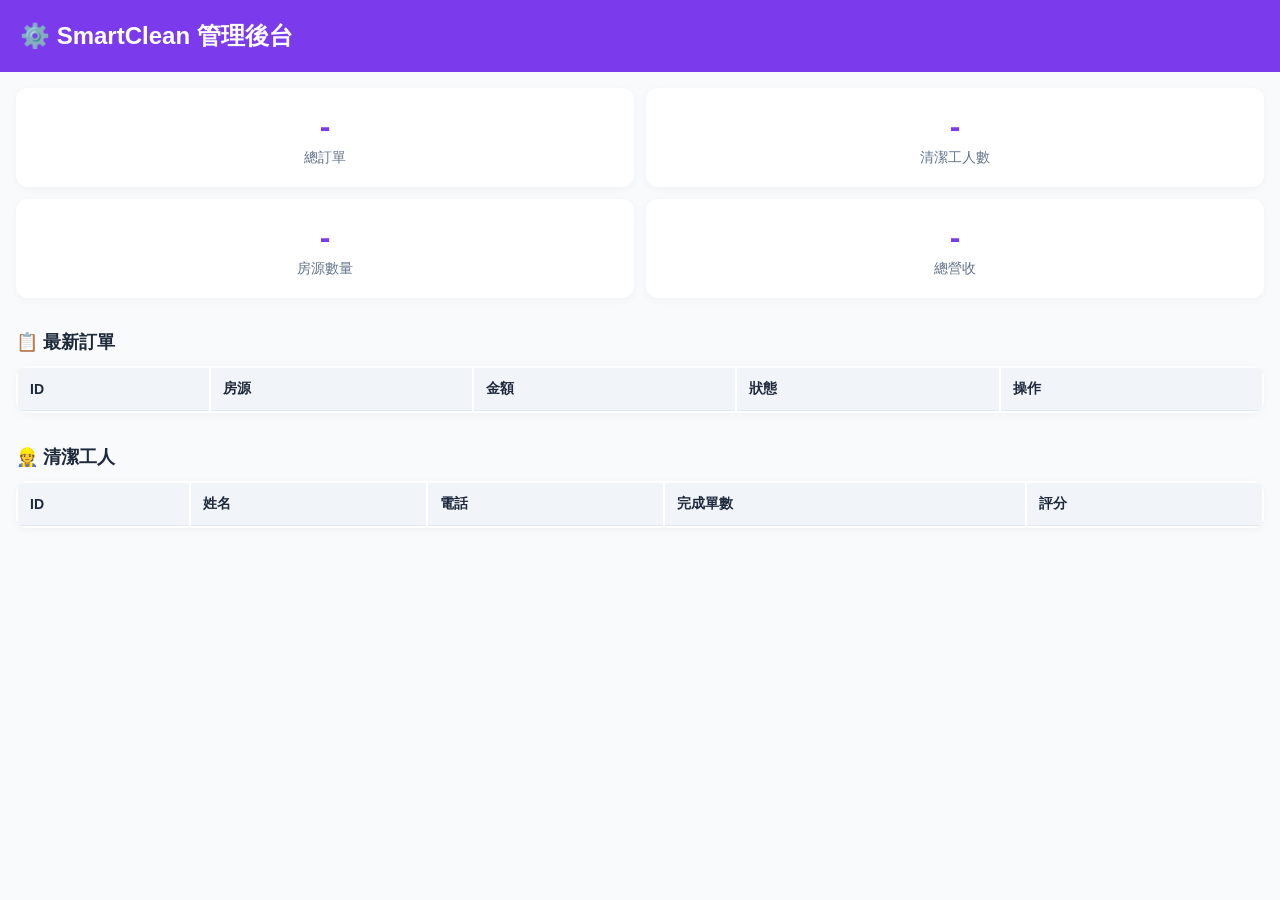
==== static/admin.html @ ddf5afd5 "feat: 前端頁面 - cleaner.html 搶單大廳 (WebSocket 即時更新、距離排序) - host.html 房東發單 (發單、房源管理) - admin.html 管理後台 (統" ====
<!DOCTYPE html>
<html lang="zh-TW">
<head>
    <meta charset="UTF-8">
    <meta name="viewport" content="width=device-width, initial-scale=1.0">
    <title>SmartClean - 管理後台</title>
    <style>
        :root {
            --primary: #7c3aed;
            --bg: #f8fafc;
            --card-bg: #ffffff;
            --text-main: #1e293b;
            --text-muted: #64748b;
            --border: #e2e8f0;
        }
        * { box-sizing: border-box; margin: 0; padding: 0; }
        body { font-family: -apple-system, BlinkMacSystemFont, sans-serif; background: var(--bg); color: var(--text-main); }
        
        .header { background: var(--primary); color: white; padding: 20px; }
        .header h1 { font-size: 24px; }
        
        .stats { display: grid; grid-template-columns: repeat(2, 1fr); gap: 12px; padding: 16px; }
        .stat-card { background: var(--card-bg); padding: 20px; border-radius: 12px; text-align: center; box-shadow: 0 2px 8px rgba(0,0,0,0.04); }
        .stat-value { font-size: 32px; font-weight: 800; color: var(--primary); }
        .stat-label { font-size: 14px; color: var(--text-muted); margin-top: 4px; }
        
        .section { padding: 16px; }
        .section-title { font-size: 18px; font-weight: 700; margin-bottom: 12px; }
        
        table { width: 100%; background: var(--card-bg); border-radius: 12px; overflow: hidden; box-shadow: 0 2px 8px rgba(0,0,0,0.04); }
        th, td { padding: 12px; text-align: left; border-bottom: 1px solid var(--border); }
        th { background: #f1f5f9; font-weight: 600; font-size: 14px; }
        td { font-size: 14px; }
        
        .status-badge { padding: 4px 8px; border-radius: 4px; font-size: 12px; font-weight: 600; }
        .status-open { background: #d1fae5; color: #065f46; }
        .status-accepted { background: #dbeafe; color: #1e40af; }
        .status-completed { background: #f1f5f9; color: #475569; }
        
        .btn { padding: 8px 16px; border-radius: 6px; border: none; cursor: pointer; font-weight: 600; }
        .btn-danger { background: #fee2e2; color: #dc2626; }
        
        .toast { position: fixed; top: 20px; left: 50%; transform: translateX(-50%); background: rgba(0,0,0,0.8); color: white; padding: 12px 24px; border-radius: 8px; z-index: 1000; opacity: 0; transition: opacity 0.3s; }
        .toast.show { opacity: 1; }
    </style>
</head>
<body>
    <header class="header">
        <h1>⚙️ SmartClean 管理後台</h1>
    </header>
    
    <div class="stats">
        <div class="stat-card">
            <div class="stat-value" id="totalOrders">-</div>
            <div class="stat-label">總訂單</div>
        </div>
        <div class="stat-card">
            <div class="stat-value" id="totalCleaners">-</div>
            <div class="stat-label">清潔工人數</div>
        </div>
        <div class="stat-card">
            <div class="stat-value" id="totalProperties">-</div>
            <div class="stat-label">房源數量</div>
        </div>
        <div class="stat-card">
            <div class="stat-value" id="totalRevenue">-</div>
            <div class="stat-label">總營收</div>
        </div>
    </div>
    
    <div class="section">
        <div class="section-title">📋 最新訂單</div>
        <table>
            <thead>
                <tr>
                    <th>ID</th>
                    <th>房源</th>
                    <th>金額</th>
                    <th>狀態</th>
                    <th>操作</th>
                </tr>
            </thead>
            <tbody id="ordersTable"></tbody>
        </table>
    </div>
    
    <div class="section">
        <div class="section-title">👷 清潔工人</div>
        <table>
            <thead>
                <tr>
                    <th>ID</th>
                    <th>姓名</th>
                    <th>電話</th>
                    <th>完成單數</th>
                    <th>評分</th>
                </tr>
            </thead>
            <tbody id="cleanersTable"></tbody>
        </table>
    </div>
    
    <div class="toast" id="toast"></div>
    
    <script>
        const API = window.location.origin + '/api';
        loadData();
        
        async function loadData() {
            // Orders
            const ordersRes = await fetch(API + '/orders');
            const ordersData = await ordersRes.json();
            
            if (ordersData.success) {
                const orders = ordersData.data;
                document.getElementById('totalOrders').textContent = orders.length;
                document.getElementById('totalRevenue').textContent = '$' + orders.reduce((sum, o) => sum + (o.price || 0), 0);
                
                document.getElementById('ordersTable').innerHTML = orders.slice(0, 10).map(o => `
                    <tr>
                        <td>${o.id}</td>
                        <td>${o.property_name || '-'}</td>
                        <td>$${o.price}</td>
                        <td><span class="status-badge status-${o.status}">${o.status}</span></td>
                        <td><button class="btn btn-danger" onclick="deleteOrder(${o.id})">刪除</button></td>
                    </tr>
                `).join('');
            }
            
            // Cleaners
            const cleanersRes = await fetch(API + '/cleaners');
            const cleanersData = await cleanersRes.json();
            
            if (cleanersData.success) {
                const cleaners = cleanersData.data;
                document.getElementById('totalCleaners').textContent = cleaners.length;
                
                document.getElementById('cleanersTable').innerHTML = cleaners.map(c => `
                    <tr>
                        <td>${c.id}</td>
                        <td>${c.name}</td>
                        <td>${c.phone}</td>
                        <td>${c.total_jobs}</td>
                        <td>⭐ ${c.rating}</td>
                    </tr>
                `).join('');
            }
            
            // Properties
            const propsRes = await fetch(API + '/properties');
            const propsData = await propsRes.json();
            
            if (propsData.success) {
                document.getElementById('totalProperties').textContent = propsData.data.length;
            }
        }
        
        async function deleteOrder(id) {
            if (!confirm('確定刪除訂單？')) return;
            
            // In real app, implement delete endpoint
            showToast('刪除功能待實現');
        }
        
        function showToast(msg) {
            const toast = document.getElementById('toast');
            toast.textContent = msg;
            toast.classList.add('show');
            setTimeout(() => toast.classList.remove('show'), 3000);
        }
    </script>
</body>
</html>
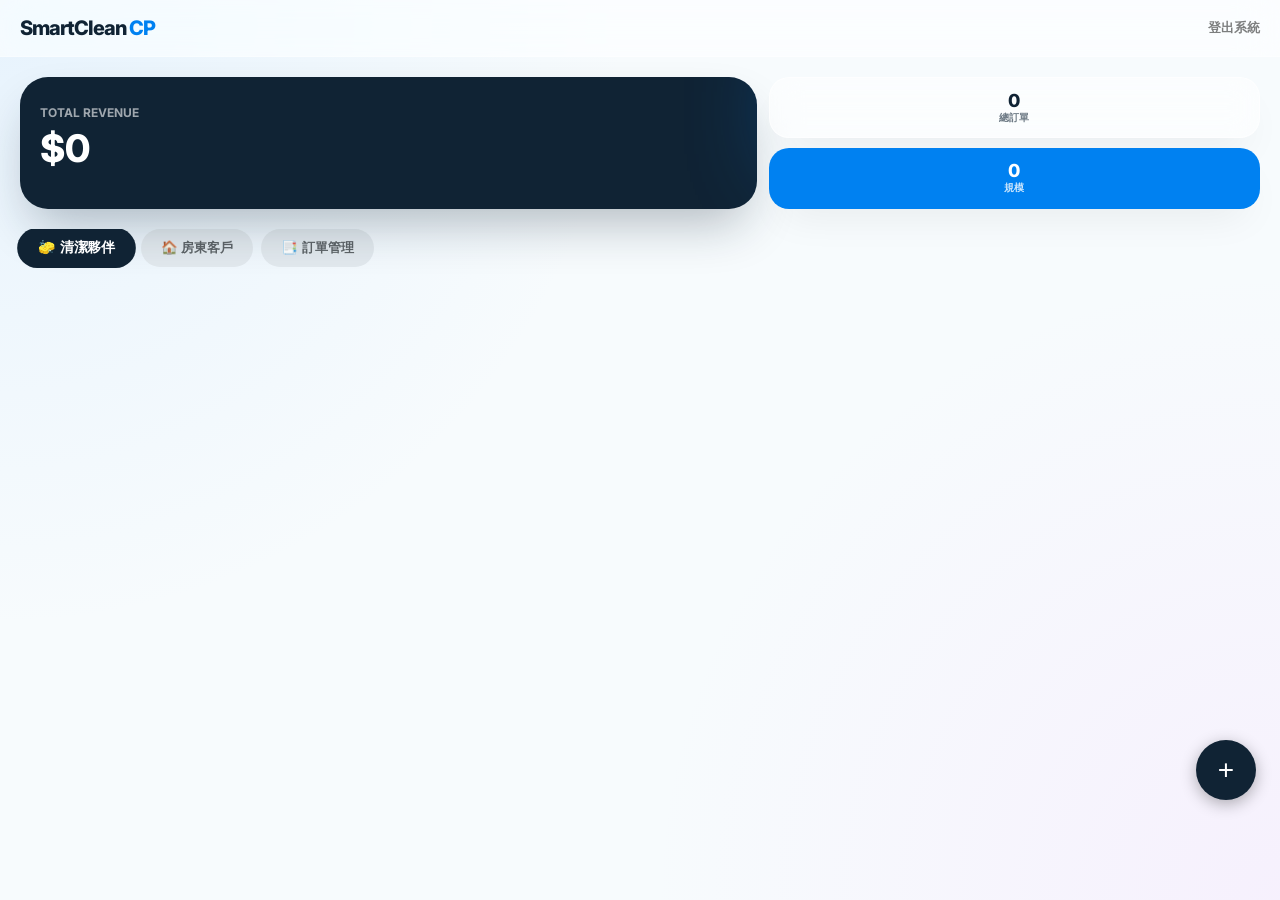
==== commit 2e477f9b: "chore: 使用舊版前端頁面" ====
--- a/static/admin.html
+++ b/static/admin.html
@@ -2,172 +2,454 @@
 <html lang="zh-TW">
 <head>
     <meta charset="UTF-8">
-    <meta name="viewport" content="width=device-width, initial-scale=1.0">
-    <title>SmartClean - 管理後台</title>
+    <meta name="viewport" content="width=device-width, initial-scale=1.0, viewport-fit=cover">
+    <title>SmartClean CP | 2026 旗艦管理端</title>
+    <link rel="stylesheet" href="https://fonts.googleapis.com/css2?family=Inter:wght@400;600;700;800&display=swap">
     <style>
+        /* 加載遮罩 */
+        .loading-overlay {
+            display: none;
+            position: fixed;
+            top: 0;
+            left: 0;
+            width: 100%;
+            height: 100%;
+            background: rgba(0, 0, 0, 0.5);
+            backdrop-filter: blur(4px);
+            -webkit-backdrop-filter: blur(4px);
+            z-index: 9999;
+            justify-content: center;
+            align-items: center;
+            flex-direction: column;
+        }
+        .loading-overlay.active { display: flex; }
+        body.no-scroll { overflow: hidden !important; }
+        .loading-spinner {
+            width: 48px; height: 48px;
+            border: 4px solid rgba(255, 255, 255, 0.3);
+            border-top-color: #fff;
+            border-radius: 50%;
+            animation: spin 1s linear infinite;
+        }
+        @keyframes spin { to { transform: rotate(360deg); } }
+        .loading-text { color: #fff; margin-top: 16px; font-size: 16px; font-weight: 600; }
+
         :root {
-            --primary: #7c3aed;
-            --bg: #f8fafc;
-            --card-bg: #ffffff;
-            --text-main: #1e293b;
-            --text-muted: #64748b;
-            --border: #e2e8f0;
-        }
-        * { box-sizing: border-box; margin: 0; padding: 0; }
-        body { font-family: -apple-system, BlinkMacSystemFont, sans-serif; background: var(--bg); color: var(--text-main); }
-        
-        .header { background: var(--primary); color: white; padding: 20px; }
-        .header h1 { font-size: 24px; }
-        
-        .stats { display: grid; grid-template-columns: repeat(2, 1fr); gap: 12px; padding: 16px; }
-        .stat-card { background: var(--card-bg); padding: 20px; border-radius: 12px; text-align: center; box-shadow: 0 2px 8px rgba(0,0,0,0.04); }
-        .stat-value { font-size: 32px; font-weight: 800; color: var(--primary); }
-        .stat-label { font-size: 14px; color: var(--text-muted); margin-top: 4px; }
-        
-        .section { padding: 16px; }
-        .section-title { font-size: 18px; font-weight: 700; margin-bottom: 12px; }
-        
-        table { width: 100%; background: var(--card-bg); border-radius: 12px; overflow: hidden; box-shadow: 0 2px 8px rgba(0,0,0,0.04); }
-        th, td { padding: 12px; text-align: left; border-bottom: 1px solid var(--border); }
-        th { background: #f1f5f9; font-weight: 600; font-size: 14px; }
-        td { font-size: 14px; }
-        
-        .status-badge { padding: 4px 8px; border-radius: 4px; font-size: 12px; font-weight: 600; }
-        .status-open { background: #d1fae5; color: #065f46; }
-        .status-accepted { background: #dbeafe; color: #1e40af; }
-        .status-completed { background: #f1f5f9; color: #475569; }
-        
-        .btn { padding: 8px 16px; border-radius: 6px; border: none; cursor: pointer; font-weight: 600; }
-        .btn-danger { background: #fee2e2; color: #dc2626; }
-        
-        .toast { position: fixed; top: 20px; left: 50%; transform: translateX(-50%); background: rgba(0,0,0,0.8); color: white; padding: 12px 24px; border-radius: 8px; z-index: 1000; opacity: 0; transition: opacity 0.3s; }
-        .toast.show { opacity: 1; }
+            /* OKLCH 旗艦色彩空間 */
+            --bg-canvas: oklch(98.5% 0.005 240);
+            --primary: oklch(60% 0.2 250);
+            --midnight: oklch(25% 0.04 245);
+            --glass-card: rgba(255, 255, 255, 0.5);
+            --glass-border: rgba(255, 255, 255, 0.6);
+            --shadow-lux: 0 20px 40px -15px oklch(0% 0 0 / 8%);
+            --spring: cubic-bezier(0.3, 1.5, 0.5, 1);
+        }
+
+        * { box-sizing: border-box; margin: 0; padding: 0; -webkit-tap-highlight-color: transparent; }
+
+        body {
+            background: var(--bg-canvas);
+            font-family: 'Inter', system-ui, sans-serif;
+            color: var(--midnight);
+            padding-bottom: env(safe-area-inset-bottom);
+            background-image: 
+                radial-gradient(circle at 0% 0%, oklch(85% 0.08 250 / 20%), transparent 40%),
+                radial-gradient(circle at 100% 100%, oklch(85% 0.12 320 / 15%), transparent 40%);
+            background-attachment: fixed;
+            min-height: 100vh;
+        }
+
+        /* 導航列 */
+        header {
+            position: sticky; top: 0; z-index: 100;
+            padding: calc(env(safe-area-inset-top) + 16px) 20px 16px;
+            background: rgba(255, 255, 255, 0.6);
+            backdrop-filter: blur(20px) saturate(180%);
+            border-bottom: 1px solid rgba(255, 255, 255, 0.3);
+            display: flex; justify-content: space-between; align-items: center;
+        }
+
+        .logo { font-size: 20px; font-weight: 800; letter-spacing: -1px; }
+
+        /* 統計區 */
+        .dashboard { padding: 20px; display: grid; grid-template-columns: 1.2fr 0.8fr; gap: 12px; }
+        .hero-card {
+            background: var(--midnight); color: white; border-radius: 28px;
+            padding: 28px 20px; box-shadow: 0 25px 50px -12px oklch(25% 0.04 245 / 30%);
+            position: relative; overflow: hidden;
+        }
+        .hero-card::after {
+            content: ''; position: absolute; top: -20%; right: -20%; width: 120px; height: 120px;
+            background: var(--primary); filter: blur(50px); opacity: 0.4;
+        }
+
+        .side-stats { display: grid; grid-template-rows: 1fr 1fr; gap: 10px; }
+        .mini-glass {
+            background: var(--glass-card); backdrop-filter: blur(15px);
+            border: 1px solid var(--glass-border); border-radius: 20px;
+            padding: 12px; text-align: center; box-shadow: var(--shadow-lux);
+        }
+
+        /* 導覽切換 */
+        .tab-nav {
+            display: flex; gap: 8px; padding: 0 20px 20px; overflow-x: auto;
+            scrollbar-width: none;
+        }
+        .tab-btn {
+            padding: 10px 20px; border-radius: 50px; border: none; font-weight: 700;
+            background: oklch(93% 0.01 240); color: oklch(50% 0.01 240);
+            white-space: nowrap; transition: 0.3s var(--spring);
+        }
+        .tab-btn.active { background: var(--midnight); color: white; transform: scale(1.05); }
+
+        /* 列表：名片化樣式 */
+        .list-wrap { padding: 0 20px 100px; display: flex; flex-direction: column; gap: 16px; }
+
+        .id-card {
+            background: var(--glass-card);
+            backdrop-filter: blur(25px) saturate(200%);
+            -webkit-backdrop-filter: blur(25px) saturate(200%);
+            border: 1px solid var(--glass-border);
+            border-radius: 24px;
+            padding: 20px;
+            box-shadow: var(--shadow-lux);
+            animation: slideUp 0.5s var(--spring) both;
+        }
+
+        @keyframes slideUp { from { opacity: 0; transform: translateY(20px); } to { opacity: 1; transform: translateY(0); } }
+
+        .card-top { display: flex; align-items: center; gap: 14px; margin-bottom: 16px; }
+        .pfp {
+            width: 50px; height: 50px; border-radius: 16px; background: var(--primary);
+            color: white; display: flex; align-items: center; justify-content: center;
+            font-size: 20px; font-weight: 800; box-shadow: 0 8px 16px oklch(60% 0.2 250 / 20%);
+        }
+
+        .card-body h3 { font-size: 18px; font-weight: 800; margin-bottom: 2px; }
+        .card-body p { font-size: 14px; opacity: 0.6; font-weight: 600; }
+
+        .key-row {
+            background: rgba(255, 255, 255, 0.4); padding: 10px 14px; border-radius: 14px;
+            display: flex; justify-content: space-between; align-items: center; margin-bottom: 16px;
+        }
+        .key-label { font-size: 11px; font-weight: 800; color: oklch(50% 0.01 240); }
+        .key-val { font-family: monospace; font-weight: 800; color: var(--primary); font-size: 15px; }
+
+        /* 按鈕優化：支援自動換行 */
+        .card-btns {
+            display: flex; flex-wrap: wrap; gap: 10px;
+        }
+        .btn {
+            flex: 1 1 120px; /* 寬度不足時自動換行 */
+            padding: 14px; border-radius: 14px; border: none;
+            font-size: 14px; font-weight: 800; cursor: pointer;
+            transition: 0.2s; text-align: center;
+        }
+        .btn-edit { background: var(--midnight); color: white; }
+        .btn-del { background: oklch(92% 0.04 25); color: oklch(55% 0.2 25); }
+        .btn:active { transform: scale(0.96); opacity: 0.8; }
+
+        /* 模態框修正 */
+        .modal {
+            position: fixed; inset: 0; background: rgba(0,0,0,0.3); backdrop-filter: blur(10px);
+            display: none; align-items: flex-end; z-index: 1000;
+        }
+        .modal.active { display: flex; }
+        .modal-body {
+            background: white; width: 100%; padding: 30px 20px calc(30px + env(safe-area-inset-bottom));
+            border-radius: 30px 30px 0 0; animation: sheetUp 0.4s var(--spring);
+        }
+        @keyframes sheetUp { from { transform: translateY(100%); } to { transform: translateY(0); } }
+
+        .input-box { margin-bottom: 15px; }
+        .input-box label { display: block; font-size: 12px; font-weight: 700; margin-bottom: 6px; opacity: 0.5; }
+        .input-box input {
+            width: 100%; padding: 15px; border-radius: 14px; border: 2px solid oklch(95% 0.01 240);
+            background: oklch(98% 0.01 240); font-weight: 600;
+        }
     </style>
 </head>
 <body>
-    <header class="header">
-        <h1>⚙️ SmartClean 管理後台</h1>
-    </header>
-    
-    <div class="stats">
-        <div class="stat-card">
-            <div class="stat-value" id="totalOrders">-</div>
-            <div class="stat-label">總訂單</div>
+
+<!-- 加載遮罩 -->
+<div id="loadingOverlay" class="loading-overlay">
+    <div class="loading-spinner"></div>
+    <div class="loading-text">載入中...</div>
+</div>
+
+<header>
+    <div class="logo">SmartClean <span style="color:var(--primary)">CP</span></div>
+    <button onclick="location.href='index.html'" style="border:none; background:none; font-weight:700; opacity:0.5;">登出系統</button>
+</header>
+
+<div class="dashboard">
+    <div class="hero-card">
+        <p style="font-size:12px; opacity:0.6; font-weight:700;">TOTAL REVENUE</p>
+        <div id="statTotal" style="font-size:38px; font-weight:800; margin-top:5px;">$0</div>
+    </div>
+    <div class="side-stats">
+        <div class="mini-glass">
+            <div id="statOrders" style="font-weight:800; font-size:18px;">0</div>
+            <div style="font-size:10px; opacity:0.6; font-weight:700;">總訂單</div>
         </div>
-        <div class="stat-card">
-            <div class="stat-value" id="totalCleaners">-</div>
-            <div class="stat-label">清潔工人數</div>
-        </div>
-        <div class="stat-card">
-            <div class="stat-value" id="totalProperties">-</div>
-            <div class="stat-label">房源數量</div>
-        </div>
-        <div class="stat-card">
-            <div class="stat-value" id="totalRevenue">-</div>
-            <div class="stat-label">總營收</div>
+        <div class="mini-glass" style="background:var(--primary); border:none; color:white;">
+            <div id="statActive" style="font-weight:800; font-size:18px;">0</div>
+            <div style="font-size:10px; opacity:0.8; font-weight:700;">規模</div>
         </div>
     </div>
+</div>
+
+<nav class="tab-nav">
+    <button class="tab-btn active" onclick="switchTab('cleaners', this)">🧽 清潔夥伴</button>
+    <button class="tab-btn" onclick="switchTab('hosts', this)">🏠 房東客戶</button>
+    <button class="tab-btn" onclick="switchTab('orders', this)">📑 訂單管理</button>
+</nav>
+
+<main id="listContainer" class="list-wrap"></main>
+
+<!-- 浮動新增按鈕 -->
+<button class="fab" onclick="openAdd(currentTab)" style="position:fixed; bottom:100px; right:24px; width:60px; height:60px; border-radius:50%; background:var(--midnight); color:white; border:none; font-size:28px; font-weight:300; box-shadow:0 4px 16px rgba(0,0,0,0.3); z-index:1000; cursor:pointer;">+</button>
+
+<div id="editModal" class="modal">
+    <div class="modal-body">
+        <div style="display:flex; justify-content:space-between; margin-bottom:20px;">
+            <h2 id="modalTitle" style="font-size:22px; font-weight:800;">編輯資訊</h2>
+            <button onclick="toggleModal('editModal', false)" style="background:none; border:none; font-size:20px;">✕</button>
+        </div>
+        <input type="hidden" id="editId">
+        <input type="hidden" id="editType">
+        <div class="input-box">
+            <label>名稱</label>
+            <input type="text" id="editName">
+        </div>
+        <div class="input-box">
+            <label>電話</label>
+            <input type="text" id="editPhone">
+        </div>
+        <p style="font-size:12px; color:#666; margin-top:8px;">※ 驗證碼將由系統自動生成</p>
+        <button id="saveBtn" onclick="handleSave()" style="width:100%; padding:18px; border-radius:18px; border:none; background:var(--midnight); color:white; font-weight:800; font-size:16px; margin-top:10px;">儲存</button>
+    </div>
+</div>
+
+<script>
+    // XSS 防護函數
+    function escapeHtml(str) {
+        if (!str) return '';
+        return String(str)
+            .replace(/&/g, '&amp;')
+            .replace(/</g, '&lt;')
+            .replace(/>/g, '&gt;')
+            .replace(/"/g, '&quot;')
+            .replace(/'/g, '&#039;');
+    }
+    const e = escapeHtml;
     
-    <div class="section">
-        <div class="section-title">📋 最新訂單</div>
-        <table>
-            <thead>
-                <tr>
-                    <th>ID</th>
-                    <th>房源</th>
-                    <th>金額</th>
-                    <th>狀態</th>
-                    <th>操作</th>
-                </tr>
-            </thead>
-            <tbody id="ordersTable"></tbody>
-        </table>
-    </div>
-    
-    <div class="section">
-        <div class="section-title">👷 清潔工人</div>
-        <table>
-            <thead>
-                <tr>
-                    <th>ID</th>
-                    <th>姓名</th>
-                    <th>電話</th>
-                    <th>完成單數</th>
-                    <th>評分</th>
-                </tr>
-            </thead>
-            <tbody id="cleanersTable"></tbody>
-        </table>
-    </div>
-    
-    <div class="toast" id="toast"></div>
-    
-    <script>
-        const API = window.location.origin + '/api';
+    const API = '/api';
+    let currentTab = 'cleaners';
+
+    async function req(path, method = 'GET', body = null) {
+        showLoading();
+        const opt = { method, headers: { 'Content-Type': 'application/json' } };
+        if (body) opt.body = JSON.stringify(body);
+        try {
+            const res = await fetch(`${API}${path}`, opt);
+            const data = res.json();
+            hideLoading();
+            return data;
+        } catch (e) { 
+            hideLoading();
+            console.error("API Error", e); 
+        }
+    }
+
+    function showLoading(text = "載入中...") {
+        const overlay = document.getElementById("loadingOverlay");
+        const textEl = overlay.querySelector(".loading-text");
+        textEl.textContent = text;
+        overlay.classList.add("active");
+        document.body.classList.add("no-scroll");
+    }
+
+    function hideLoading() {
+        const overlay = document.getElementById("loadingOverlay");
+        overlay.classList.remove("active");
+        document.body.classList.remove("no-scroll");
+    }
+
+    function switchTab(tab, el) {
+        currentTab = tab;
+        document.querySelectorAll('.tab-btn').forEach(b => b.classList.remove('active'));
+        el.classList.add('active');
+        
+        // 訂單管理時隱藏新增按鈕
+        const addBtn = document.querySelector('.fab');
+        if (addBtn) {
+            addBtn.style.display = tab === 'orders' ? 'none' : 'block';
+        }
+        
         loadData();
+    }
+
+    // 統一時間格式化
+    function formatTime(isoString) {
+        if (!isoString) return "-";
+        try {
+            const d = new Date(isoString);
+            const y = d.getFullYear();
+            const m = String(d.getMonth() + 1).padStart(2, '0');
+            const day = String(d.getDate()).padStart(2, '0');
+            const h = String(d.getHours()).padStart(2, '0');
+            const min = String(d.getMinutes()).padStart(2, '0');
+            return `${y}-${m}-${day} ${h}:${min}`;
+        } catch(e) { return isoString; }
+    }
+
+    async function loadData() {
+        const container = document.getElementById('listContainer');
+
+        // 訂單列表
+        if (currentTab === 'orders') {
+            const orders = await req('/orders');
+            if (!orders) return;
+
+            // 更新統計數據
+            const totalRev = (orders.data || []).reduce((s, o) => s + (parseInt(o.price) || 0), 0);
+            document.getElementById('statTotal').textContent = `$${totalRev.toLocaleString()}`;
+            document.getElementById('statOrders').textContent = (orders.data || []).length;
+
+            const users = await req('/cleaners');
+            const hosts = await req('/hosts');
+            const cleaners = users?.data || [];
+            const hostsList = hosts?.data || [];
+            document.getElementById('statActive').textContent = cleaners.length + hostsList.length;
+            
+            container.innerHTML = (orders.data || []).map((o, i) => {
+                const statusBadge = o.status === 'open' ? 'status-open' : o.status === 'accepted' ? 'status-accepted' : 'status-completed';
+                const statusText = o.status === 'open' ? '待接單' : o.status === 'accepted' ? '工作中' : '已完成';
+                return `
+                <div class="id-card" style="animation-delay: ${i * 0.05}s">
+                    <div class="card-top">
+                        <div class="pfp" style="background: ${o.status === 'open' ? 'oklch(75% 0.15 45)' : o.status === 'accepted' ? 'oklch(60% 0.18 220)' : 'oklch(70% 0.18 150)'}">${(o.property_name || '訂').charAt(0)}</div>
+                        <div class="card-body">
+                            <h3>${o.property_name || '未命名房源'}</h3>
+                            <p>📍 ${o.property_address || '無地址'}</p>
+                        </div>
+                    </div>
+                    <div class="key-row">
+                        <span class="key-label">狀態</span>
+                        <span class="key-val" style="color: ${o.status === 'open' ? 'oklch(55% 0.15 45)' : o.status === 'accepted' ? 'oklch(55% 0.15 220)' : 'oklch(55% 0.15 150)'}">${statusText}</span>
+                    </div>
+                    <div style="display:grid; grid-template-columns: 1fr 1fr; gap:10px; margin-bottom:16px;">
+                        <div class="key-row" style="margin:0;">
+                            <span class="key-label">退房時間</span>
+                            <span class="key-val">${formatTime(o.checkout_time) || '-'}</span>
+                        </div>
+                        <div class="key-row" style="margin:0;">
+                            <span class="key-label">價格</span>
+                            <span class="key-val" style="color:oklch(65% 0.15 85)">$${o.price || 0}</span>
+                        </div>
+                    </div>
+                    <div class="key-row">
+                        <span class="key-label">清潔夥伴</span>
+                        <span class="key-val">${o.cleaner_name || '待接單'}</span>
+                    </div>
+                    <div class="card-btns">
+                        <button class="btn btn-edit" onclick="deleteOrder(${o.id})">❌ 刪除訂單</button>
+                    </div>
+                </div>
+            `}).join('') || '<div style="text-align:center; padding:60px; color:gray;">暫無訂單</div>';
+            return;
+        }
+
+        // 清潔夥伴或房東列表
+        const users = await req(`/${currentTab}`);
+        document.getElementById('statActive').textContent = (users?.data || []).length;
+
+        container.innerHTML = (users?.data || []).map((u, i) => `
+            <div class="id-card" style="animation-delay: ${i * 0.05}s">
+                <div class="card-top">
+                    <div class="pfp">${u.name.charAt(0)}</div>
+                    <div class="card-body">
+                        <h3>${u.name}</h3>
+                        <p>📞 ${u.phone}</p>
+                    </div>
+                </div>
+                <div class="key-row">
+                    <span class="key-label">ACCESS KEY</span>
+                    <span class="key-val"># ${u.code}</span>
+                </div>
+                <div class="card-btns">
+                    <button class="btn btn-edit" data-type="${currentTab}" data-id="${u.id}" data-name="${u.name}" data-phone="${u.phone}" data-code="${u.code}" onclick="var d=this.dataset;openEdit(d.type,Number(d.id),d.name,d.phone,d.code)">編輯內容</button>
+                    <button class="btn btn-del" onclick="handleDelete(${u.id})">刪除帳號</button>
+                </div>
+            </div>
+        `).join('');
+    }
+
+    async function deleteOrder(id) {
+        if (!confirm('確定要刪除此訂單嗎？')) return;
+        await req(`/orders/${id}`, 'DELETE');
+        loadData();
+    }
+
+    function toggleModal(id, show) {
+        document.getElementById(id).classList.toggle('active', show);
+    }
+
+    function openAdd(type) {
+        document.getElementById('modalTitle').textContent = type === 'cleaners' ? '新增清潔夥伴' : '新增房東';
+        document.getElementById('editType').value = type;
+        document.getElementById('editId').value = '';
+        document.getElementById('editName').value = '';
+        document.getElementById('editPhone').value = '';
+        document.getElementById('saveBtn').textContent = '新增';
+        toggleModal('editModal', true);
+    }
+
+    function openEdit(type, id, name, phone, code) {
+        document.getElementById('modalTitle').textContent = type === 'cleaners' ? '編輯清潔夥伴' : '編輯房東客戶';
+        document.getElementById('editType').value = type;
+        document.getElementById('editId').value = id;
+        document.getElementById('editName').value = name;
+        document.getElementById('editPhone').value = phone;
+        document.getElementById('saveBtn').textContent = '儲存';
+        toggleModal('editModal', true);
+    }
+
+    async function handleSave() {
+        const type = document.getElementById('editType').value;
+        const id = document.getElementById('editId').value;
         
-        async function loadData() {
-            // Orders
-            const ordersRes = await fetch(API + '/orders');
-            const ordersData = await ordersRes.json();
-            
-            if (ordersData.success) {
-                const orders = ordersData.data;
-                document.getElementById('totalOrders').textContent = orders.length;
-                document.getElementById('totalRevenue').textContent = '$' + orders.reduce((sum, o) => sum + (o.price || 0), 0);
-                
-                document.getElementById('ordersTable').innerHTML = orders.slice(0, 10).map(o => `
-                    <tr>
-                        <td>${o.id}</td>
-                        <td>${o.property_name || '-'}</td>
-                        <td>$${o.price}</td>
-                        <td><span class="status-badge status-${o.status}">${o.status}</span></td>
-                        <td><button class="btn btn-danger" onclick="deleteOrder(${o.id})">刪除</button></td>
-                    </tr>
-                `).join('');
+        const body = {
+            name: document.getElementById('editName').value,
+            phone: document.getElementById('editPhone').value
+        };
+        
+        if (id) {
+            // 編輯
+            await req(`/${type}/${id}`, 'PUT', body);
+            toggleModal('editModal', false);
+        } else {
+            // 新增 - 自動生成驗證碼
+            const result = await req(`/${type}`, 'POST', body);
+            if (result.error) {
+                showToast(result.error);
+            } else {
+                toggleModal('editModal', false);
             }
-            
-            // Cleaners
-            const cleanersRes = await fetch(API + '/cleaners');
-            const cleanersData = await cleanersRes.json();
-            
-            if (cleanersData.success) {
-                const cleaners = cleanersData.data;
-                document.getElementById('totalCleaners').textContent = cleaners.length;
-                
-                document.getElementById('cleanersTable').innerHTML = cleaners.map(c => `
-                    <tr>
-                        <td>${c.id}</td>
-                        <td>${c.name}</td>
-                        <td>${c.phone}</td>
-                        <td>${c.total_jobs}</td>
-                        <td>⭐ ${c.rating}</td>
-                    </tr>
-                `).join('');
-            }
-            
-            // Properties
-            const propsRes = await fetch(API + '/properties');
-            const propsData = await propsRes.json();
-            
-            if (propsData.success) {
-                document.getElementById('totalProperties').textContent = propsData.data.length;
-            }
-        }
-        
-        async function deleteOrder(id) {
-            if (!confirm('確定刪除訂單？')) return;
-            
-            // In real app, implement delete endpoint
-            showToast('刪除功能待實現');
-        }
-        
-        function showToast(msg) {
-            const toast = document.getElementById('toast');
-            toast.textContent = msg;
-            toast.classList.add('show');
-            setTimeout(() => toast.classList.remove('show'), 3000);
-        }
-    </script>
+        }
+        loadData();
+    }
+
+    async function handleDelete(id) {
+        if (confirm('確定要永久刪除此帳號嗎？')) {
+            await req(`/${currentTab}/${id}`, 'DELETE');
+            loadData();
+        }
+    }
+
+    loadData();
+</script>
+
 </body>
-</html>
+</html>
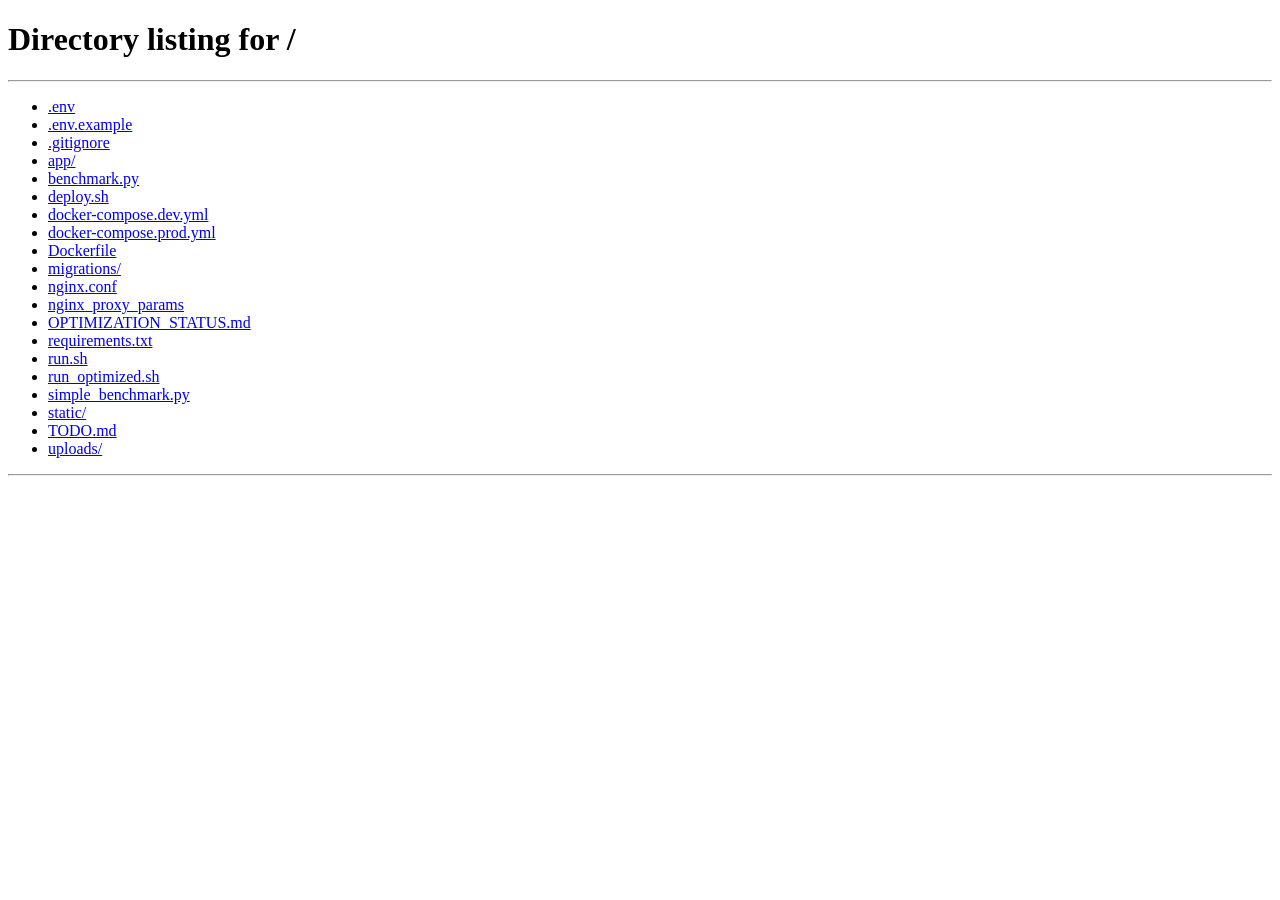
==== commit 6a4dcbc8: "SmartClean-fixed initial commit with login pre-fill" ====
--- a/static/admin.html
+++ b/static/admin.html
@@ -1,455 +1,282 @@
 <!DOCTYPE html>
 <html lang="zh-TW">
 <head>
-    <meta charset="UTF-8">
-    <meta name="viewport" content="width=device-width, initial-scale=1.0, viewport-fit=cover">
-    <title>SmartClean CP | 2026 旗艦管理端</title>
-    <link rel="stylesheet" href="https://fonts.googleapis.com/css2?family=Inter:wght@400;600;700;800&display=swap">
-    <style>
-        /* 加載遮罩 */
-        .loading-overlay {
-            display: none;
-            position: fixed;
-            top: 0;
-            left: 0;
-            width: 100%;
-            height: 100%;
-            background: rgba(0, 0, 0, 0.5);
-            backdrop-filter: blur(4px);
-            -webkit-backdrop-filter: blur(4px);
-            z-index: 9999;
-            justify-content: center;
-            align-items: center;
-            flex-direction: column;
-        }
-        .loading-overlay.active { display: flex; }
-        body.no-scroll { overflow: hidden !important; }
-        .loading-spinner {
-            width: 48px; height: 48px;
-            border: 4px solid rgba(255, 255, 255, 0.3);
-            border-top-color: #fff;
-            border-radius: 50%;
-            animation: spin 1s linear infinite;
-        }
-        @keyframes spin { to { transform: rotate(360deg); } }
-        .loading-text { color: #fff; margin-top: 16px; font-size: 16px; font-weight: 600; }
-
-        :root {
-            /* OKLCH 旗艦色彩空間 */
-            --bg-canvas: oklch(98.5% 0.005 240);
-            --primary: oklch(60% 0.2 250);
-            --midnight: oklch(25% 0.04 245);
-            --glass-card: rgba(255, 255, 255, 0.5);
-            --glass-border: rgba(255, 255, 255, 0.6);
-            --shadow-lux: 0 20px 40px -15px oklch(0% 0 0 / 8%);
-            --spring: cubic-bezier(0.3, 1.5, 0.5, 1);
-        }
-
-        * { box-sizing: border-box; margin: 0; padding: 0; -webkit-tap-highlight-color: transparent; }
-
-        body {
-            background: var(--bg-canvas);
-            font-family: 'Inter', system-ui, sans-serif;
-            color: var(--midnight);
-            padding-bottom: env(safe-area-inset-bottom);
-            background-image: 
-                radial-gradient(circle at 0% 0%, oklch(85% 0.08 250 / 20%), transparent 40%),
-                radial-gradient(circle at 100% 100%, oklch(85% 0.12 320 / 15%), transparent 40%);
-            background-attachment: fixed;
-            min-height: 100vh;
-        }
-
-        /* 導航列 */
-        header {
-            position: sticky; top: 0; z-index: 100;
-            padding: calc(env(safe-area-inset-top) + 16px) 20px 16px;
-            background: rgba(255, 255, 255, 0.6);
-            backdrop-filter: blur(20px) saturate(180%);
-            border-bottom: 1px solid rgba(255, 255, 255, 0.3);
-            display: flex; justify-content: space-between; align-items: center;
-        }
-
-        .logo { font-size: 20px; font-weight: 800; letter-spacing: -1px; }
-
-        /* 統計區 */
-        .dashboard { padding: 20px; display: grid; grid-template-columns: 1.2fr 0.8fr; gap: 12px; }
-        .hero-card {
-            background: var(--midnight); color: white; border-radius: 28px;
-            padding: 28px 20px; box-shadow: 0 25px 50px -12px oklch(25% 0.04 245 / 30%);
-            position: relative; overflow: hidden;
-        }
-        .hero-card::after {
-            content: ''; position: absolute; top: -20%; right: -20%; width: 120px; height: 120px;
-            background: var(--primary); filter: blur(50px); opacity: 0.4;
-        }
-
-        .side-stats { display: grid; grid-template-rows: 1fr 1fr; gap: 10px; }
-        .mini-glass {
-            background: var(--glass-card); backdrop-filter: blur(15px);
-            border: 1px solid var(--glass-border); border-radius: 20px;
-            padding: 12px; text-align: center; box-shadow: var(--shadow-lux);
-        }
-
-        /* 導覽切換 */
-        .tab-nav {
-            display: flex; gap: 8px; padding: 0 20px 20px; overflow-x: auto;
-            scrollbar-width: none;
-        }
-        .tab-btn {
-            padding: 10px 20px; border-radius: 50px; border: none; font-weight: 700;
-            background: oklch(93% 0.01 240); color: oklch(50% 0.01 240);
-            white-space: nowrap; transition: 0.3s var(--spring);
-        }
-        .tab-btn.active { background: var(--midnight); color: white; transform: scale(1.05); }
-
-        /* 列表：名片化樣式 */
-        .list-wrap { padding: 0 20px 100px; display: flex; flex-direction: column; gap: 16px; }
-
-        .id-card {
-            background: var(--glass-card);
-            backdrop-filter: blur(25px) saturate(200%);
-            -webkit-backdrop-filter: blur(25px) saturate(200%);
-            border: 1px solid var(--glass-border);
-            border-radius: 24px;
-            padding: 20px;
-            box-shadow: var(--shadow-lux);
-            animation: slideUp 0.5s var(--spring) both;
-        }
-
-        @keyframes slideUp { from { opacity: 0; transform: translateY(20px); } to { opacity: 1; transform: translateY(0); } }
-
-        .card-top { display: flex; align-items: center; gap: 14px; margin-bottom: 16px; }
-        .pfp {
-            width: 50px; height: 50px; border-radius: 16px; background: var(--primary);
-            color: white; display: flex; align-items: center; justify-content: center;
-            font-size: 20px; font-weight: 800; box-shadow: 0 8px 16px oklch(60% 0.2 250 / 20%);
-        }
-
-        .card-body h3 { font-size: 18px; font-weight: 800; margin-bottom: 2px; }
-        .card-body p { font-size: 14px; opacity: 0.6; font-weight: 600; }
-
-        .key-row {
-            background: rgba(255, 255, 255, 0.4); padding: 10px 14px; border-radius: 14px;
-            display: flex; justify-content: space-between; align-items: center; margin-bottom: 16px;
-        }
-        .key-label { font-size: 11px; font-weight: 800; color: oklch(50% 0.01 240); }
-        .key-val { font-family: monospace; font-weight: 800; color: var(--primary); font-size: 15px; }
-
-        /* 按鈕優化：支援自動換行 */
-        .card-btns {
-            display: flex; flex-wrap: wrap; gap: 10px;
-        }
-        .btn {
-            flex: 1 1 120px; /* 寬度不足時自動換行 */
-            padding: 14px; border-radius: 14px; border: none;
-            font-size: 14px; font-weight: 800; cursor: pointer;
-            transition: 0.2s; text-align: center;
-        }
-        .btn-edit { background: var(--midnight); color: white; }
-        .btn-del { background: oklch(92% 0.04 25); color: oklch(55% 0.2 25); }
-        .btn:active { transform: scale(0.96); opacity: 0.8; }
-
-        /* 模態框修正 */
-        .modal {
-            position: fixed; inset: 0; background: rgba(0,0,0,0.3); backdrop-filter: blur(10px);
-            display: none; align-items: flex-end; z-index: 1000;
-        }
-        .modal.active { display: flex; }
-        .modal-body {
-            background: white; width: 100%; padding: 30px 20px calc(30px + env(safe-area-inset-bottom));
-            border-radius: 30px 30px 0 0; animation: sheetUp 0.4s var(--spring);
-        }
-        @keyframes sheetUp { from { transform: translateY(100%); } to { transform: translateY(0); } }
-
-        .input-box { margin-bottom: 15px; }
-        .input-box label { display: block; font-size: 12px; font-weight: 700; margin-bottom: 6px; opacity: 0.5; }
-        .input-box input {
-            width: 100%; padding: 15px; border-radius: 14px; border: 2px solid oklch(95% 0.01 240);
-            background: oklch(98% 0.01 240); font-weight: 600;
-        }
-    </style>
+<meta charset="UTF-8">
+<meta name="viewport" content="width=device-width,initial-scale=1,viewport-fit=cover">
+<meta name="mobile-web-app-capable" content="yes">
+<meta name="apple-mobile-web-app-capable" content="yes">
+<meta name="theme-color" content="#f4f4f8">
+<link rel="icon" href="data:image/svg+xml,<svg xmlns='http://www.w3.org/2000/svg' viewBox='0 0 32 32'><rect width='32' height='32' rx='8' fill='%233b5bdb'/><text y='24' x='4' font-size='22'>&#128202;</text></svg>">
+<title>後台管理 – SmartClean</title>
+<style>
+
+/* SmartClean 2025 — Bold, Dark-Capable Design System */
+*,*::before,*::after{box-sizing:border-box;margin:0;padding:0;-webkit-tap-highlight-color:transparent}
+html{scroll-behavior:smooth}
+body{font-family:-apple-system,'Inter',system-ui,sans-serif;background:#f4f4f8;color:#111118;-webkit-font-smoothing:antialiased;line-height:1.5;min-height:100svh}
+
+/* ── Loading ── */
+#_ov{display:none;position:fixed;inset:0;z-index:9999;background:rgba(10,10,18,.6);backdrop-filter:blur(6px);align-items:center;justify-content:center;flex-direction:column;gap:14px}
+._sp{width:38px;height:38px;border:3px solid rgba(255,255,255,.2);border-top-color:#fff;border-radius:50%;animation:_s .7s linear infinite}
+@keyframes _s{to{transform:rotate(360deg)}}
+#_ov span{color:#fff;font-size:14px;font-weight:600}
+
+/* ── Toast ── */
+.toast{position:fixed;bottom:calc(88px + env(safe-area-inset-bottom));left:50%;transform:translateX(-50%) translateY(12px);background:#111118;color:#fff;padding:12px 22px;border-radius:999px;font-size:14px;font-weight:600;box-shadow:0 8px 32px rgba(0,0,0,.18);opacity:0;transition:.3s cubic-bezier(.2,1,.3,1);z-index:9998;white-space:nowrap;pointer-events:none;border:1px solid rgba(255,255,255,.08)}
+.toast.show{opacity:1;transform:translateX(-50%) translateY(0)}
+.toast.error{background:#b91c1c}
+.toast.success{background:#166534}
+
+/* ── Header ── */
+.hdr{position:sticky;top:0;z-index:100;display:flex;align-items:center;justify-content:space-between;padding:calc(env(safe-area-inset-top)+12px) 18px 12px;background:rgba(244,244,248,.9);backdrop-filter:blur(20px) saturate(1.8);-webkit-backdrop-filter:blur(20px) saturate(1.8);border-bottom:1px solid rgba(0,0,0,.07)}
+.hdr-title{font-size:17px;font-weight:700;letter-spacing:-.025em}
+.hdr-btn{padding:7px 15px;border-radius:999px;border:1.5px solid rgba(0,0,0,.1);background:#fff;font-size:13px;font-weight:600;color:#444;cursor:pointer;transition:.15s;font-family:inherit}
+.hdr-btn:active{background:#f0f0f4}
+
+/* ── Cards ── */
+.card{background:#fff;border-radius:20px;padding:18px;box-shadow:0 1px 3px rgba(0,0,0,.06),0 4px 12px rgba(0,0,0,.04);border:1px solid rgba(0,0,0,.05)}
+.card+.card{margin-top:10px}
+
+/* ── Stats ── */
+.stats{display:grid;gap:10px;padding:14px 16px 0}
+.stat{background:#fff;border-radius:18px;padding:16px;box-shadow:0 1px 3px rgba(0,0,0,.05),0 4px 12px rgba(0,0,0,.03);border:1px solid rgba(0,0,0,.05);cursor:default}
+.stat-n{font-size:26px;font-weight:800;letter-spacing:-.04em;line-height:1}
+.stat-l{font-size:11px;font-weight:600;color:#888;margin-top:5px;text-transform:uppercase;letter-spacing:.03em}
+
+/* ── Badges ── */
+.badge{display:inline-flex;align-items:center;gap:5px;padding:4px 10px;border-radius:999px;font-size:11px;font-weight:700;letter-spacing:.02em}
+.badge::before{content:'';width:5px;height:5px;border-radius:50%;flex-shrink:0}
+.b-open{background:#fff7ed;color:#c2410c}.b-open::before{background:#f97316}
+.b-accepted{background:#eff6ff;color:#1d4ed8}.b-accepted::before{background:#3b82f6}
+.b-arrived{background:#fdf4ff;color:#7e22ce}.b-arrived::before{background:#a855f7}
+.b-completed{background:#f0fdf4;color:#15803d}.b-completed::before{background:#22c55e}
+.b-cancelled{background:#f9fafb;color:#6b7280}.b-cancelled::before{background:#9ca3af}
+.b-verified{background:#ecfdf5;color:#065f46}.b-verified::before{background:#10b981}
+
+/* ── Inputs ── */
+.field{margin-bottom:16px}
+.field label{display:block;font-size:11px;font-weight:700;letter-spacing:.06em;text-transform:uppercase;color:#888;margin-bottom:7px}
+.input{width:100%;padding:13px 15px;background:#f4f4f8;border:1.5px solid transparent;border-radius:13px;font-size:15px;font-weight:500;color:#111118;outline:none;transition:.15s;font-family:inherit}
+.input::placeholder{color:#aaa}
+.input:focus{background:#fff;border-color:#3b5bdb;box-shadow:0 0 0 3px rgba(59,91,219,.1)}
+textarea.input{resize:none;line-height:1.5}
+select.input{cursor:pointer}
+
+/* ── Buttons ── */
+.btn{width:100%;padding:15px;border-radius:16px;font-size:15px;font-weight:700;letter-spacing:-.01em;border:none;cursor:pointer;transition:.15s;font-family:inherit}
+.btn:active{transform:scale(.97);opacity:.9}
+.btn:disabled{opacity:.4;cursor:not-allowed;transform:none}
+.btn-primary{background:#111118;color:#fff}
+.btn-blue{background:#3b5bdb;color:#fff}
+.btn-ghost{background:transparent;color:#888;border:1.5px solid rgba(0,0,0,.1)}
+
+/* ── Action row ── */
+.actions{display:flex;gap:8px;margin-top:14px;padding-top:14px;border-top:1px solid #f0f0f4}
+.act{flex:1;padding:10px;border-radius:12px;border:none;font-size:13px;font-weight:700;cursor:pointer;transition:.15s;font-family:inherit}
+.act:active{transform:scale(.95)}
+.act-blue{background:#eff6ff;color:#1d4ed8}
+.act-red{background:#fef2f2;color:#dc2626}
+.act-green{background:#f0fdf4;color:#15803d}
+
+/* ── Bottom nav ── */
+.nav{position:fixed;bottom:0;left:0;right:0;z-index:100;display:flex;background:rgba(244,244,248,.92);backdrop-filter:blur(20px) saturate(1.8);-webkit-backdrop-filter:blur(20px) saturate(1.8);border-top:1px solid rgba(0,0,0,.07);padding:8px 8px calc(8px + env(safe-area-inset-bottom))}
+.nav-item{flex:1;display:flex;flex-direction:column;align-items:center;gap:3px;padding:8px 4px;border:none;background:none;border-radius:12px;color:#888;font-size:10px;font-weight:700;letter-spacing:.03em;cursor:pointer;transition:.15s;text-transform:uppercase;font-family:inherit}
+.nav-item .ni{font-size:21px;line-height:1}
+.nav-item.on{color:#3b5bdb}
+
+/* ── FAB ── */
+.fab{position:fixed;bottom:calc(76px + env(safe-area-inset-bottom));right:18px;width:54px;height:54px;border-radius:18px;background:#111118;color:#fff;border:none;font-size:26px;display:flex;align-items:center;justify-content:center;box-shadow:0 4px 20px rgba(0,0,0,.2);z-index:200;cursor:pointer;transition:transform .3s cubic-bezier(.34,1.56,.64,1);font-family:inherit}
+.fab:active{transform:scale(.88) rotate(45deg)}
+
+/* ── Segment ── */
+.seg{display:flex;background:rgba(0,0,0,.06);padding:4px;border-radius:15px;margin:0 16px 16px;gap:4px}
+.seg-btn{flex:1;padding:10px 8px;border:none;background:transparent;border-radius:12px;font-size:13px;font-weight:700;color:#888;cursor:pointer;transition:.2s;font-family:inherit}
+.seg-btn.on{background:#fff;color:#111118;box-shadow:0 1px 4px rgba(0,0,0,.1)}
+
+/* ── Chips ── */
+.chips{display:flex;gap:6px;overflow-x:auto;padding:0 16px 14px;scrollbar-width:none}
+.chips::-webkit-scrollbar{display:none}
+.chip{flex-shrink:0;padding:8px 16px;border-radius:999px;border:1.5px solid rgba(0,0,0,.08);background:#fff;font-size:13px;font-weight:600;color:#666;white-space:nowrap;cursor:pointer;transition:.15s;font-family:inherit}
+.chip.on{background:#111118;color:#fff;border-color:#111118}
+
+/* ── Info rows ── */
+.row{display:flex;align-items:center;gap:8px;font-size:13px;font-weight:500;color:#666;margin-top:7px;line-height:1.4}
+.row a{color:#3b5bdb;text-decoration:none;font-weight:600}
+
+/* ── Note block ── */
+.note{background:#eff6ff;border-left:3px solid #3b5bdb;border-radius:0 10px 10px 0;padding:10px 12px;margin-top:10px;font-size:13px;color:#111118}
+.note-lbl{font-size:10px;font-weight:800;color:#3b5bdb;letter-spacing:.05em;text-transform:uppercase;margin-bottom:4px}
+
+/* ── Map link ── */
+.maplink{display:inline-flex;align-items:center;gap:6px;padding:9px 14px;border-radius:12px;background:#eff6ff;color:#1d4ed8;text-decoration:none;font-size:13px;font-weight:700;margin-top:10px}
+
+/* ── Photo strip ── */
+.strip{display:flex;gap:6px;overflow-x:auto;padding:8px 0;scrollbar-width:none}
+.strip::-webkit-scrollbar{display:none}
+.strip img{width:68px;height:68px;border-radius:12px;object-fit:cover;flex-shrink:0;border:2px solid #fff;box-shadow:0 2px 8px rgba(0,0,0,.1)}
+
+/* ── Empty ── */
+.empty{display:flex;flex-direction:column;align-items:center;padding:56px 20px;text-align:center;color:#888}
+.empty .ei{font-size:48px;margin-bottom:14px;opacity:.5}
+.empty .et{font-size:16px;font-weight:700;color:#444}
+.empty .es{font-size:13px;margin-top:4px}
+
+/* ── Modal sheet ── */
+.modal{display:none;position:fixed;inset:0;z-index:1000;background:rgba(0,0,0,.45);backdrop-filter:blur(8px);align-items:flex-end;justify-content:center}
+.modal.open{animation:_oi .2s ease both}
+@keyframes _oi{from{opacity:0}}
+.sheet{background:#fff;width:100%;max-width:500px;border-radius:24px 24px 0 0;padding:24px 22px calc(22px + env(safe-area-inset-bottom));max-height:92svh;overflow-y:auto;animation:_su .32s cubic-bezier(.2,1,.3,1)}
+@keyframes _su{from{transform:translateY(100%)}}
+.hdl{width:36px;height:4px;background:#e5e5ea;border-radius:2px;margin:0 auto 22px}
+.stitle{font-size:20px;font-weight:800;letter-spacing:-.03em;text-align:center;margin-bottom:20px}
+
+/* ── Price ── */
+.price{font-size:22px;font-weight:800;color:#f97316;letter-spacing:-.03em}
+.price::before{content:'$';font-size:14px;color:#aaa;margin-right:1px}
+
+/* ── Utilities ── */
+.g2{display:grid;grid-template-columns:1fr 1fr;gap:10px}
+.g3{display:grid;grid-template-columns:1fr 1fr 1fr;gap:8px}
+.pb-nav{padding-bottom:calc(76px + env(safe-area-inset-bottom))}
+.section{padding:14px 16px 0}
+
+
+.dash{display:grid;grid-template-columns:1.3fr 1fr;gap:10px;padding:14px 16px 0}
+.hero{background:#111118;color:#fff;border-radius:20px;padding:20px 18px;position:relative;overflow:hidden}
+.hero::after{content:'';position:absolute;top:-30%;right:-10%;width:120px;height:120px;background:#3b5bdb;filter:blur(50px);opacity:.4;border-radius:50%}
+.hero-l{font-size:10px;opacity:.45;font-weight:700;text-transform:uppercase;letter-spacing:.08em;margin-bottom:8px}
+.hero-v{font-size:32px;font-weight:800;letter-spacing:-.04em}
+.mini-col{display:grid;grid-template-rows:1fr 1fr;gap:10px}
+.mini{background:#fff;border-radius:18px;padding:13px;text-align:center;border:1px solid rgba(0,0,0,.05);box-shadow:0 1px 3px rgba(0,0,0,.05)}
+.mini-n{font-size:22px;font-weight:800;color:#3b5bdb;letter-spacing:-.03em}
+.mini-l{font-size:10px;color:#888;font-weight:600;margin-top:3px;text-transform:uppercase;letter-spacing:.03em}
+.id-card{background:#fff;border-radius:20px;padding:16px;margin-bottom:10px;border:1px solid rgba(0,0,0,.05);box-shadow:0 1px 3px rgba(0,0,0,.05),0 4px 12px rgba(0,0,0,.03);animation:ci .4s cubic-bezier(.2,1,.3,1) both}
+@keyframes ci{from{opacity:0;transform:translateY(12px)}}
+.av{width:44px;height:44px;border-radius:14px;background:#eff6ff;color:#3b5bdb;font-size:18px;font-weight:800;display:flex;align-items:center;justify-content:center;flex-shrink:0}
+.kv{background:#f4f4f8;border-radius:12px;padding:9px 12px;display:flex;justify-content:space-between;align-items:center;margin-bottom:10px}
+.kv-l{font-size:10px;font-weight:800;color:#888;text-transform:uppercase;letter-spacing:.06em}
+.kv-v{font-family:monospace;font-weight:800;color:#3b5bdb;font-size:13px}
+
+</style>
 </head>
-<body>
-
-<!-- 加載遮罩 -->
-<div id="loadingOverlay" class="loading-overlay">
-    <div class="loading-spinner"></div>
-    <div class="loading-text">載入中...</div>
+<body class="pb-nav">
+<div id="_ov" style="display:none"><div class="_sp"></div><span>載入中...</span></div>
+
+<header class="hdr"><span class="hdr-title">後台管理</span><button class="hdr-btn" onclick="doLogout()">登出</button></header>
+<div class="dash">
+  <div class="hero"><div class="hero-l">Total Revenue</div><div class="hero-v" id="dRev">$0</div></div>
+  <div class="mini-col">
+    <div class="mini"><div class="mini-n" id="dOrd">0</div><div class="mini-l">訂單數</div></div>
+    <div class="mini"><div class="mini-n" id="dUsr">0</div><div class="mini-l">用戶數</div></div>
+  </div>
 </div>
-
-<header>
-    <div class="logo">SmartClean <span style="color:var(--primary)">CP</span></div>
-    <button onclick="location.href='index.html'" style="border:none; background:none; font-weight:700; opacity:0.5;">登出系統</button>
-</header>
-
-<div class="dashboard">
-    <div class="hero-card">
-        <p style="font-size:12px; opacity:0.6; font-weight:700;">TOTAL REVENUE</p>
-        <div id="statTotal" style="font-size:38px; font-weight:800; margin-top:5px;">$0</div>
-    </div>
-    <div class="side-stats">
-        <div class="mini-glass">
-            <div id="statOrders" style="font-weight:800; font-size:18px;">0</div>
-            <div style="font-size:10px; opacity:0.6; font-weight:700;">總訂單</div>
+<div class="chips" style="margin-top:14px">
+  <div class="chip on" onclick="switchTab('cleaners',this)">🧽 清潔夥伴</div>
+  <div class="chip"    onclick="switchTab('hosts',this)">🏠 房東客戶</div>
+  <div class="chip"    onclick="switchTab('orders',this)">📑 訂單</div>
+</div>
+<div class="section" id="_list"></div>
+<button class="fab" id="_fab" onclick="openAdd()">+</button>
+<div class="modal" id="modal" onclick="if(event.target===this)closeModal()">
+  <div class="sheet">
+    <div class="hdl"></div>
+    <div class="stitle" id="_mt">編輯</div>
+    <input type="hidden" id="_eid"><input type="hidden" id="_ety">
+    <div class="field"><label>姓名</label><input type="text" id="_en" class="input" placeholder="姓名"></div>
+    <div class="field"><label>電話</label><input type="tel" id="_ep" class="input" placeholder="電話"></div>
+    <div id="_pwd" class="field"><label>密碼（新增必填）</label><input type="password" id="_ew" class="input" placeholder="設定密碼"></div>
+    <p style="font-size:12px;color:#888;margin-bottom:14px">※ 驗證碼由系統自動生成</p>
+    <button class="btn btn-primary" id="_submit" data-label="儲存" onclick="doSave()">儲存</button>
+    <button class="btn btn-ghost" onclick="closeModal()" style="margin-top:8px">取消</button>
+  </div>
+</div>
+
+<div class="toast" id="toast"></div>
+<script>
+window.Auth={getToken(){return localStorage.getItem('auth_token')},setToken(t){localStorage.setItem('auth_token',t)},clear(){localStorage.clear()},headers(){const t=this.getToken();return t?{'Content-Type':'application/json','Authorization':'Bearer '+t}:{'Content-Type':'application/json'}}};
+window.apiFetch=async function(path,method='GET',body=null,isForm=false){const opts={method};if(isForm){const t=Auth.getToken();if(t)opts.headers={'Authorization':'Bearer '+t};opts.body=body}else{opts.headers=Auth.headers();if(body)opts.body=JSON.stringify(body)}const res=await fetch('/api'+path,opts);if(res.status===401&&!['/','/index.html',''].includes(location.pathname)){Auth.clear();location.href='/';throw new Error('401')}let data;try{data=await res.json()}catch{data={success:false,detail:'HTTP '+res.status+': '+res.statusText}}return{ok:res.ok,status:res.status,data}};
+let _tt=null;window.showToast=function(msg,type=''){const el=document.getElementById('toast');if(!el)return;el.textContent=msg;el.className='toast show'+(type?' '+type:'');clearTimeout(_tt);_tt=setTimeout(()=>el.classList.remove('show'),3200)};
+window.showLoading=function(txt){const o=document.getElementById('_ov');if(!o)return;const s=o.querySelector('span');if(s)s.textContent=txt||'載入中...';o.style.display='flex';document.body.style.overflow='hidden'};
+window.hideLoading=function(){const o=document.getElementById('_ov');if(!o)return;o.style.display='none';document.body.style.overflow=''};
+window.openModal=function(id='modal'){const m=document.getElementById(id);if(!m)return;m.querySelectorAll('#_submit,[data-submit]').forEach(b=>{b.disabled=false;if(b.dataset.label)b.textContent=b.dataset.label});m.style.display='flex';requestAnimationFrame(()=>m.classList.add('open'))};
+window.closeModal=function(id='modal'){const m=document.getElementById(id);if(!m)return;m.classList.remove('open');setTimeout(()=>m.style.display='none',300)};
+window.esc=window.e=function(s){if(s==null)return'';return String(s).replace(/&/g,'&amp;').replace(/</g,'&lt;').replace(/>/g,'&gt;').replace(/"/g,'&quot;').replace(/'/g,'&#039;')};
+window.fmtDateTime=function(iso){if(!iso)return'—';try{const d=new Date(iso);if(isNaN(d))return iso;const n=new Date(),h=(n-d)/3600000;if(h<1)return Math.floor((n-d)/60000)+'分鐘前';if(h<24)return Math.floor(h)+'小時前';return d.toLocaleDateString('zh-TW',{month:'2-digit',day:'2-digit'})+' '+d.toLocaleTimeString('zh-TW',{hour:'2-digit',minute:'2-digit'})}catch{return iso}};
+window.fmtPrice=n=>'$'+Number(n||0).toLocaleString();
+window.haversine=function(a,b,c,d){const R=6371,r=x=>x*Math.PI/180,v=Math.sin(r(c-a)/2)**2+Math.cos(r(a))*Math.cos(r(c))*Math.sin(r(d-b)/2)**2;return R*2*Math.atan2(Math.sqrt(v),Math.sqrt(1-v))};
+let _loc=null;window.getLocation=()=>new Promise(res=>{if(_loc){res(_loc);return}if(!navigator.geolocation){res(null);return}const t=setTimeout(()=>res(null),4000);navigator.geolocation.getCurrentPosition(p=>{clearTimeout(t);_loc={lat:p.coords.latitude,lng:p.coords.longitude};res(_loc)},()=>{clearTimeout(t);res(null)},{timeout:4000,maximumAge:60000})});
+window.haptic=t=>navigator.vibrate&&navigator.vibrate(t==='error'?[25,15,25]:8);
+
+
+if(!Auth.getToken()){location.href='/';throw 0}
+function doLogout(){Auth.clear();location.href='/'}
+let curTab='cleaners';
+function switchTab(tab,el){curTab=tab;document.querySelectorAll('.chips .chip').forEach(c=>c.classList.remove('on'));el.classList.add('on');document.getElementById('_fab').style.display=tab==='orders'?'none':'';loadData()}
+async function loadData(){
+  showLoading('載入資料…');
+  try{
+    const[o,c,h]=await Promise.all([apiFetch('/orders?status=all&limit=200'),apiFetch('/cleaners'),apiFetch('/hosts')]);
+    const orders=o.data?.data||[],cleaners=c.data?.data||[],hosts=h.data?.data||[];
+    const rev=orders.filter(x=>x.status==='completed').reduce((s,x)=>s+(+x.price||0),0);
+    document.getElementById('dRev').textContent='$'+rev.toLocaleString();
+    document.getElementById('dOrd').textContent=orders.length;
+    document.getElementById('dUsr').textContent=cleaners.length+hosts.length;
+    const el=document.getElementById('_list');
+    const SB={open:'b-open',accepted:'b-accepted',arrived:'b-arrived',completed:'b-completed',cancelled:'b-cancelled'};
+    const SL={open:'待接',accepted:'進行',arrived:'清潔',completed:'完成',cancelled:'取消'};
+    if(curTab==='orders'){
+      el.innerHTML=orders.length?orders.map((o,i)=>`
+        <div class="id-card" style="animation-delay:${i*.025}s">
+          <div style="display:flex;align-items:center;gap:12px;margin-bottom:12px">
+            <div class="av">${(o.property_name||'訂').charAt(0)}</div>
+            <div style="flex:1"><div style="font-size:15px;font-weight:700">${e(o.property_name)||'未命名'}</div><div class="row" style="margin:0">📍 ${e(o.property_address||'—')}</div></div>
+            <span class="badge ${SB[o.status]||''}">${SL[o.status]||o.status}</span>
+          </div>
+          <div style="display:grid;grid-template-columns:1fr 1fr;gap:8px;margin-bottom:10px">
+            <div class="kv" style="margin:0"><span class="kv-l">退房</span><span style="font-size:12px;font-weight:700">${fmtDateTime(o.checkout_time)}</span></div>
+            <div class="kv" style="margin:0"><span class="kv-l">金額</span><span class="kv-v" style="color:#f97316">$${o.price||0}</span></div>
+          </div>
+          ${o.cleaner_name?`<div class="kv"><span class="kv-l">清潔員</span><span class="kv-v">${e(o.cleaner_name)}</span></div>`:''}
+          <div class="actions"><button class="act act-red" onclick="delOrder(${o.id})">🗑️ 刪除</button></div>
+        </div>`).join(''):'<div class="empty"><div class="ei">📋</div><div class="et">暫無訂單</div></div>';
+      return;
+    }
+    const list=curTab==='cleaners'?cleaners:hosts;
+    el.innerHTML=list.length?list.map((u,i)=>`
+      <div class="id-card" style="animation-delay:${i*.025}s">
+        <div style="display:flex;align-items:center;gap:14px;margin-bottom:14px">
+          <div class="av">${(u.name||'?').charAt(0)}</div>
+          <div><div style="font-size:16px;font-weight:700">${e(u.name)}</div><div class="row" style="margin:0">📞 ${e(u.phone)}</div></div>
         </div>
-        <div class="mini-glass" style="background:var(--primary); border:none; color:white;">
-            <div id="statActive" style="font-weight:800; font-size:18px;">0</div>
-            <div style="font-size:10px; opacity:0.8; font-weight:700;">規模</div>
+        <div class="kv"><span class="kv-l">Access Key</span><span class="kv-v">${e(u.code)||'—'}</span></div>
+        ${curTab==='cleaners'?`<div style="display:grid;grid-template-columns:repeat(3,1fr);gap:6px;margin-bottom:12px">
+          <div class="kv" style="margin:0;flex-direction:column;text-align:center;gap:3px"><span class="kv-l">任務</span><b>${u.total_jobs||0}</b></div>
+          <div class="kv" style="margin:0;flex-direction:column;text-align:center;gap:3px"><span class="kv-l">評分</span><b>${u.rating||5.0}</b></div>
+          <div class="kv" style="margin:0;flex-direction:column;text-align:center;gap:3px"><span class="kv-l">狀態</span><b style="font-size:11px">${u.status||'—'}</b></div>
+        </div>`:''}
+        <div class="actions">
+          <button class="act act-blue" onclick="openEdit('${curTab}',${u.id},'${e(u.name)}','${e(u.phone)}')">✏️ 編輯</button>
+          <button class="act act-red"  onclick="doDel(${u.id})">🗑️ 刪除</button>
         </div>
-    </div>
-</div>
-
-<nav class="tab-nav">
-    <button class="tab-btn active" onclick="switchTab('cleaners', this)">🧽 清潔夥伴</button>
-    <button class="tab-btn" onclick="switchTab('hosts', this)">🏠 房東客戶</button>
-    <button class="tab-btn" onclick="switchTab('orders', this)">📑 訂單管理</button>
-</nav>
-
-<main id="listContainer" class="list-wrap"></main>
-
-<!-- 浮動新增按鈕 -->
-<button class="fab" onclick="openAdd(currentTab)" style="position:fixed; bottom:100px; right:24px; width:60px; height:60px; border-radius:50%; background:var(--midnight); color:white; border:none; font-size:28px; font-weight:300; box-shadow:0 4px 16px rgba(0,0,0,0.3); z-index:1000; cursor:pointer;">+</button>
-
-<div id="editModal" class="modal">
-    <div class="modal-body">
-        <div style="display:flex; justify-content:space-between; margin-bottom:20px;">
-            <h2 id="modalTitle" style="font-size:22px; font-weight:800;">編輯資訊</h2>
-            <button onclick="toggleModal('editModal', false)" style="background:none; border:none; font-size:20px;">✕</button>
-        </div>
-        <input type="hidden" id="editId">
-        <input type="hidden" id="editType">
-        <div class="input-box">
-            <label>名稱</label>
-            <input type="text" id="editName">
-        </div>
-        <div class="input-box">
-            <label>電話</label>
-            <input type="text" id="editPhone">
-        </div>
-        <p style="font-size:12px; color:#666; margin-top:8px;">※ 驗證碼將由系統自動生成</p>
-        <button id="saveBtn" onclick="handleSave()" style="width:100%; padding:18px; border-radius:18px; border:none; background:var(--midnight); color:white; font-weight:800; font-size:16px; margin-top:10px;">儲存</button>
-    </div>
-</div>
-
-<script>
-    // XSS 防護函數
-    function escapeHtml(str) {
-        if (!str) return '';
-        return String(str)
-            .replace(/&/g, '&amp;')
-            .replace(/</g, '&lt;')
-            .replace(/>/g, '&gt;')
-            .replace(/"/g, '&quot;')
-            .replace(/'/g, '&#039;');
-    }
-    const e = escapeHtml;
-    
-    const API = '/api';
-    let currentTab = 'cleaners';
-
-    async function req(path, method = 'GET', body = null) {
-        showLoading();
-        const opt = { method, headers: { 'Content-Type': 'application/json' } };
-        if (body) opt.body = JSON.stringify(body);
-        try {
-            const res = await fetch(`${API}${path}`, opt);
-            const data = res.json();
-            hideLoading();
-            return data;
-        } catch (e) { 
-            hideLoading();
-            console.error("API Error", e); 
-        }
-    }
-
-    function showLoading(text = "載入中...") {
-        const overlay = document.getElementById("loadingOverlay");
-        const textEl = overlay.querySelector(".loading-text");
-        textEl.textContent = text;
-        overlay.classList.add("active");
-        document.body.classList.add("no-scroll");
-    }
-
-    function hideLoading() {
-        const overlay = document.getElementById("loadingOverlay");
-        overlay.classList.remove("active");
-        document.body.classList.remove("no-scroll");
-    }
-
-    function switchTab(tab, el) {
-        currentTab = tab;
-        document.querySelectorAll('.tab-btn').forEach(b => b.classList.remove('active'));
-        el.classList.add('active');
-        
-        // 訂單管理時隱藏新增按鈕
-        const addBtn = document.querySelector('.fab');
-        if (addBtn) {
-            addBtn.style.display = tab === 'orders' ? 'none' : 'block';
-        }
-        
-        loadData();
-    }
-
-    // 統一時間格式化
-    function formatTime(isoString) {
-        if (!isoString) return "-";
-        try {
-            const d = new Date(isoString);
-            const y = d.getFullYear();
-            const m = String(d.getMonth() + 1).padStart(2, '0');
-            const day = String(d.getDate()).padStart(2, '0');
-            const h = String(d.getHours()).padStart(2, '0');
-            const min = String(d.getMinutes()).padStart(2, '0');
-            return `${y}-${m}-${day} ${h}:${min}`;
-        } catch(e) { return isoString; }
-    }
-
-    async function loadData() {
-        const container = document.getElementById('listContainer');
-
-        // 訂單列表
-        if (currentTab === 'orders') {
-            const orders = await req('/orders');
-            if (!orders) return;
-
-            // 更新統計數據
-            const totalRev = (orders.data || []).reduce((s, o) => s + (parseInt(o.price) || 0), 0);
-            document.getElementById('statTotal').textContent = `$${totalRev.toLocaleString()}`;
-            document.getElementById('statOrders').textContent = (orders.data || []).length;
-
-            const users = await req('/cleaners');
-            const hosts = await req('/hosts');
-            const cleaners = users?.data || [];
-            const hostsList = hosts?.data || [];
-            document.getElementById('statActive').textContent = cleaners.length + hostsList.length;
-            
-            container.innerHTML = (orders.data || []).map((o, i) => {
-                const statusBadge = o.status === 'open' ? 'status-open' : o.status === 'accepted' ? 'status-accepted' : 'status-completed';
-                const statusText = o.status === 'open' ? '待接單' : o.status === 'accepted' ? '工作中' : '已完成';
-                return `
-                <div class="id-card" style="animation-delay: ${i * 0.05}s">
-                    <div class="card-top">
-                        <div class="pfp" style="background: ${o.status === 'open' ? 'oklch(75% 0.15 45)' : o.status === 'accepted' ? 'oklch(60% 0.18 220)' : 'oklch(70% 0.18 150)'}">${(o.property_name || '訂').charAt(0)}</div>
-                        <div class="card-body">
-                            <h3>${o.property_name || '未命名房源'}</h3>
-                            <p>📍 ${o.property_address || '無地址'}</p>
-                        </div>
-                    </div>
-                    <div class="key-row">
-                        <span class="key-label">狀態</span>
-                        <span class="key-val" style="color: ${o.status === 'open' ? 'oklch(55% 0.15 45)' : o.status === 'accepted' ? 'oklch(55% 0.15 220)' : 'oklch(55% 0.15 150)'}">${statusText}</span>
-                    </div>
-                    <div style="display:grid; grid-template-columns: 1fr 1fr; gap:10px; margin-bottom:16px;">
-                        <div class="key-row" style="margin:0;">
-                            <span class="key-label">退房時間</span>
-                            <span class="key-val">${formatTime(o.checkout_time) || '-'}</span>
-                        </div>
-                        <div class="key-row" style="margin:0;">
-                            <span class="key-label">價格</span>
-                            <span class="key-val" style="color:oklch(65% 0.15 85)">$${o.price || 0}</span>
-                        </div>
-                    </div>
-                    <div class="key-row">
-                        <span class="key-label">清潔夥伴</span>
-                        <span class="key-val">${o.cleaner_name || '待接單'}</span>
-                    </div>
-                    <div class="card-btns">
-                        <button class="btn btn-edit" onclick="deleteOrder(${o.id})">❌ 刪除訂單</button>
-                    </div>
-                </div>
-            `}).join('') || '<div style="text-align:center; padding:60px; color:gray;">暫無訂單</div>';
-            return;
-        }
-
-        // 清潔夥伴或房東列表
-        const users = await req(`/${currentTab}`);
-        document.getElementById('statActive').textContent = (users?.data || []).length;
-
-        container.innerHTML = (users?.data || []).map((u, i) => `
-            <div class="id-card" style="animation-delay: ${i * 0.05}s">
-                <div class="card-top">
-                    <div class="pfp">${u.name.charAt(0)}</div>
-                    <div class="card-body">
-                        <h3>${u.name}</h3>
-                        <p>📞 ${u.phone}</p>
-                    </div>
-                </div>
-                <div class="key-row">
-                    <span class="key-label">ACCESS KEY</span>
-                    <span class="key-val"># ${u.code}</span>
-                </div>
-                <div class="card-btns">
-                    <button class="btn btn-edit" data-type="${currentTab}" data-id="${u.id}" data-name="${u.name}" data-phone="${u.phone}" data-code="${u.code}" onclick="var d=this.dataset;openEdit(d.type,Number(d.id),d.name,d.phone,d.code)">編輯內容</button>
-                    <button class="btn btn-del" onclick="handleDelete(${u.id})">刪除帳號</button>
-                </div>
-            </div>
-        `).join('');
-    }
-
-    async function deleteOrder(id) {
-        if (!confirm('確定要刪除此訂單嗎？')) return;
-        await req(`/orders/${id}`, 'DELETE');
-        loadData();
-    }
-
-    function toggleModal(id, show) {
-        document.getElementById(id).classList.toggle('active', show);
-    }
-
-    function openAdd(type) {
-        document.getElementById('modalTitle').textContent = type === 'cleaners' ? '新增清潔夥伴' : '新增房東';
-        document.getElementById('editType').value = type;
-        document.getElementById('editId').value = '';
-        document.getElementById('editName').value = '';
-        document.getElementById('editPhone').value = '';
-        document.getElementById('saveBtn').textContent = '新增';
-        toggleModal('editModal', true);
-    }
-
-    function openEdit(type, id, name, phone, code) {
-        document.getElementById('modalTitle').textContent = type === 'cleaners' ? '編輯清潔夥伴' : '編輯房東客戶';
-        document.getElementById('editType').value = type;
-        document.getElementById('editId').value = id;
-        document.getElementById('editName').value = name;
-        document.getElementById('editPhone').value = phone;
-        document.getElementById('saveBtn').textContent = '儲存';
-        toggleModal('editModal', true);
-    }
-
-    async function handleSave() {
-        const type = document.getElementById('editType').value;
-        const id = document.getElementById('editId').value;
-        
-        const body = {
-            name: document.getElementById('editName').value,
-            phone: document.getElementById('editPhone').value
-        };
-        
-        if (id) {
-            // 編輯
-            await req(`/${type}/${id}`, 'PUT', body);
-            toggleModal('editModal', false);
-        } else {
-            // 新增 - 自動生成驗證碼
-            const result = await req(`/${type}`, 'POST', body);
-            if (result.error) {
-                showToast(result.error);
-            } else {
-                toggleModal('editModal', false);
-            }
-        }
-        loadData();
-    }
-
-    async function handleDelete(id) {
-        if (confirm('確定要永久刪除此帳號嗎？')) {
-            await req(`/${currentTab}/${id}`, 'DELETE');
-            loadData();
-        }
-    }
-
-    loadData();
+      </div>`).join(''):`<div class="empty"><div class="ei">&#128100;</div><div class="et">暫無${curTab==='cleaners'?'清潔夥伴':'房東客戶'}</div><div class="es">點擊 + 新增</div></div>`;
+  }catch(err){if(err.message!=='401')showToast('載入失敗','error')}
+  finally{hideLoading()}
+}
+async function delOrder(id){if(!confirm('確定刪除此訂單？'))return;const{ok}=await apiFetch('/orders/'+id,'DELETE');if(ok){showToast('已刪除','success');loadData()}else showToast('刪除失敗','error')}
+async function doDel(id){if(!confirm('確定永久刪除此帳號？'))return;const{ok}=await apiFetch('/'+curTab+'/'+id,'DELETE');if(ok){showToast('已刪除','success');loadData()}else showToast('刪除失敗','error')}
+function openAdd(){document.getElementById('_mt').textContent=curTab==='cleaners'?'新增清潔夥伴':'新增房東';document.getElementById('_ety').value=curTab;document.getElementById('_eid').value='';document.getElementById('_en').value='';document.getElementById('_ep').value='';document.getElementById('_ew').value='';document.getElementById('_pwd').style.display='';const btn=document.getElementById('_submit');btn.dataset.label='新增';btn.textContent='新增';openModal()}
+function openEdit(type,id,name,phone){document.getElementById('_mt').textContent=type==='cleaners'?'編輯清潔夥伴':'編輯房東';document.getElementById('_ety').value=type;document.getElementById('_eid').value=id;document.getElementById('_en').value=name;document.getElementById('_ep').value=phone;document.getElementById('_pwd').style.display='none';const btn=document.getElementById('_submit');btn.dataset.label='儲存';btn.textContent='儲存';openModal()}
+async function doSave(){
+  const type=document.getElementById('_ety').value,id=document.getElementById('_eid').value,name=document.getElementById('_en').value.trim(),phone=document.getElementById('_ep').value.trim(),pw=document.getElementById('_ew').value;
+  if(!name||!phone){showToast('請填寫姓名和電話','error');return}
+  const btn=document.getElementById('_submit');btn.disabled=true;btn.textContent='處理中…';
+  try{
+    if(id){const{ok}=await apiFetch('/'+type+'/'+id,'PUT',{name,phone});if(ok){showToast('已更新','success');closeModal();loadData()}else showToast('更新失敗','error')}
+    else{if(!pw){showToast('請設定密碼','error');return}const{ok,data}=await apiFetch('/'+type,'POST',{name,phone,password:pw});if(ok){showToast('新增成功！驗證碼: '+(data.data?.code||'—'),'success');closeModal();loadData()}else showToast(data.detail||'新增失敗','error')}
+  }finally{btn.disabled=false;btn.textContent=btn.dataset.label||'儲存'}
+}
+loadData();
+
 </script>
-
 </body>
 </html>
